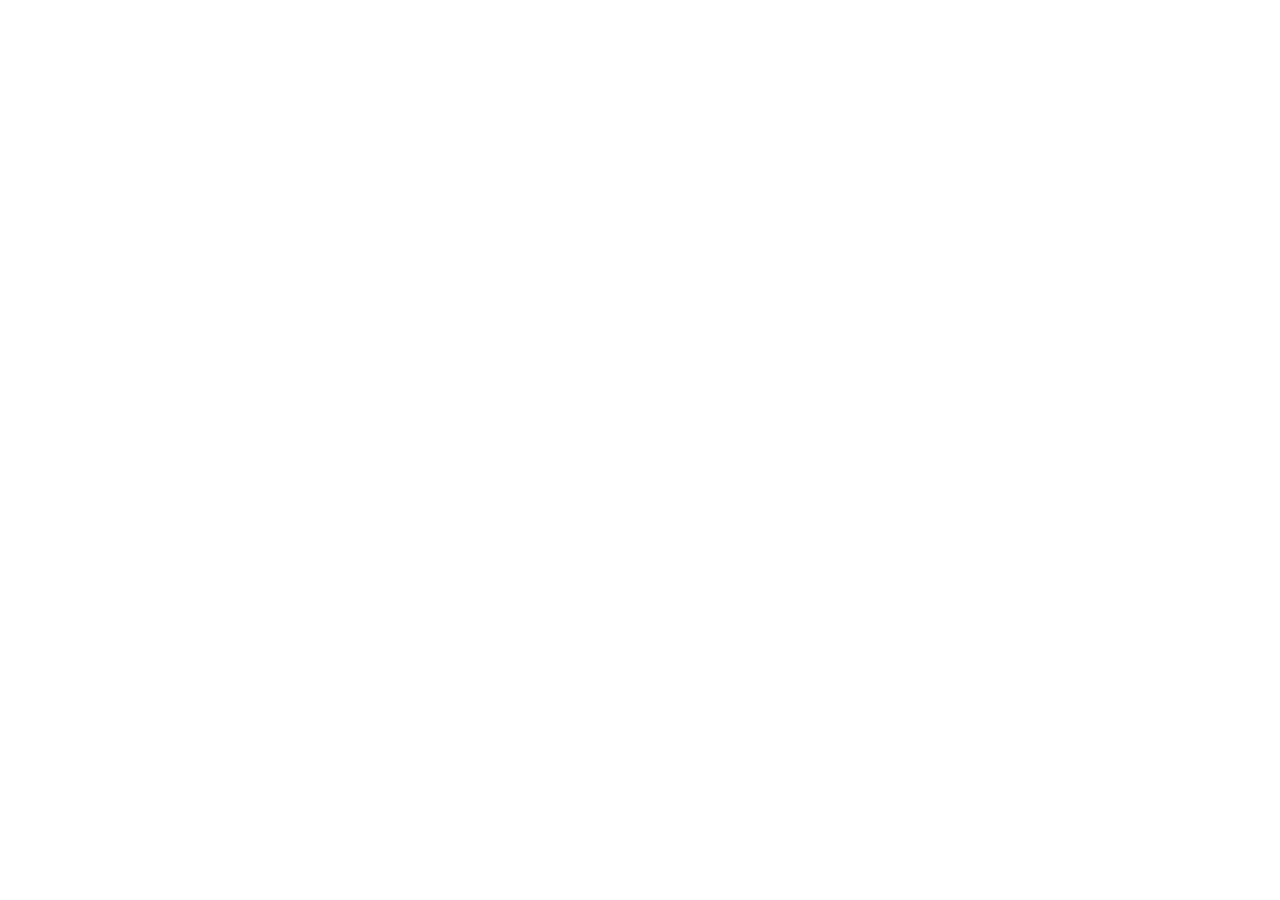
==== index.html @ ef237034 "Initial Commit" ====
<!DOCTYPE html>
<html>
    <head>
        <body>
            <script>

                function computerPlay(computerSelection){
                    if(computerSelection === 0){
                        computerSelection = "rock";
                    } else if(computerSelection === 1){
                        computerSelection = "paper";
                    } else if(computerSelection === 2){
                        computerSelection = "scissors";
                    }
                }


                function playRound(playerSelection, computerSelection){

                    if(playerSelection === computerSelection) { 
                        console.log("The result is a tie!");

                    } else if(playerSelection === "rock"){
                        if(computerSelection === "paper"){
                            winner = false;
                            console.log("You lose! Paper beats rock");
                        } else if(computerSelection === "scissors"){
                            winner = true;
                            console.log("You win! Rock beats scissors");
                        }
                    } else if(playerSelection === "paper"){
                        if(computerSelection === "rock"){
                            winner = true;
                            console.log("You win! Paper beats rock");
                        } else if(computerSelection === "scissors"){
                            winner = false;
                            console.log("You lose! Scissors beats paper");
                        }
                    } else if(playerSelection === "scissors"){
                        if(computerSelection === "paper"){
                            winner = true;
                            console.log("You win! Scissors beats paper");
                        } else if(computerSelection === "rock"){
                            winner = false;
                            console.log("You lose! Rock beats scissors");
                        }
                    }
                }

                function game(){
                    let playerScore = 0;
                    let computerScore = 0;
                    let winner;

                    for (let i = 0; i < 5; i++){

                        let playerSelection = prompt("Input either rock, paper, or scissors and see if you can beat the computer!").toLowerCase();
                        let computerSelection = Math.floor(Math.random()*3);

                        computerPlay(); 
                        playRound();

                        if (winner) {
                            playerScore++;
                        } else if (winner === false) {
                            computerScore++;
                        }
                    }

                    if (playerScore > computerScore){
                        console.log("You win! Your Score: " + playerScore + " Computer Score: " + computerScore);
                    } else if (playerScore < computerScore) {
                        console.log("Computer wins! Computer Score: " + computerScore + " Your Score: " + playerScore);
                    } else if (playerScore === computerScore) {
                        console.log("You tied with the computer!");
                    }
                }
                
                game();

            </script>
        </body>
    </head>
</html>
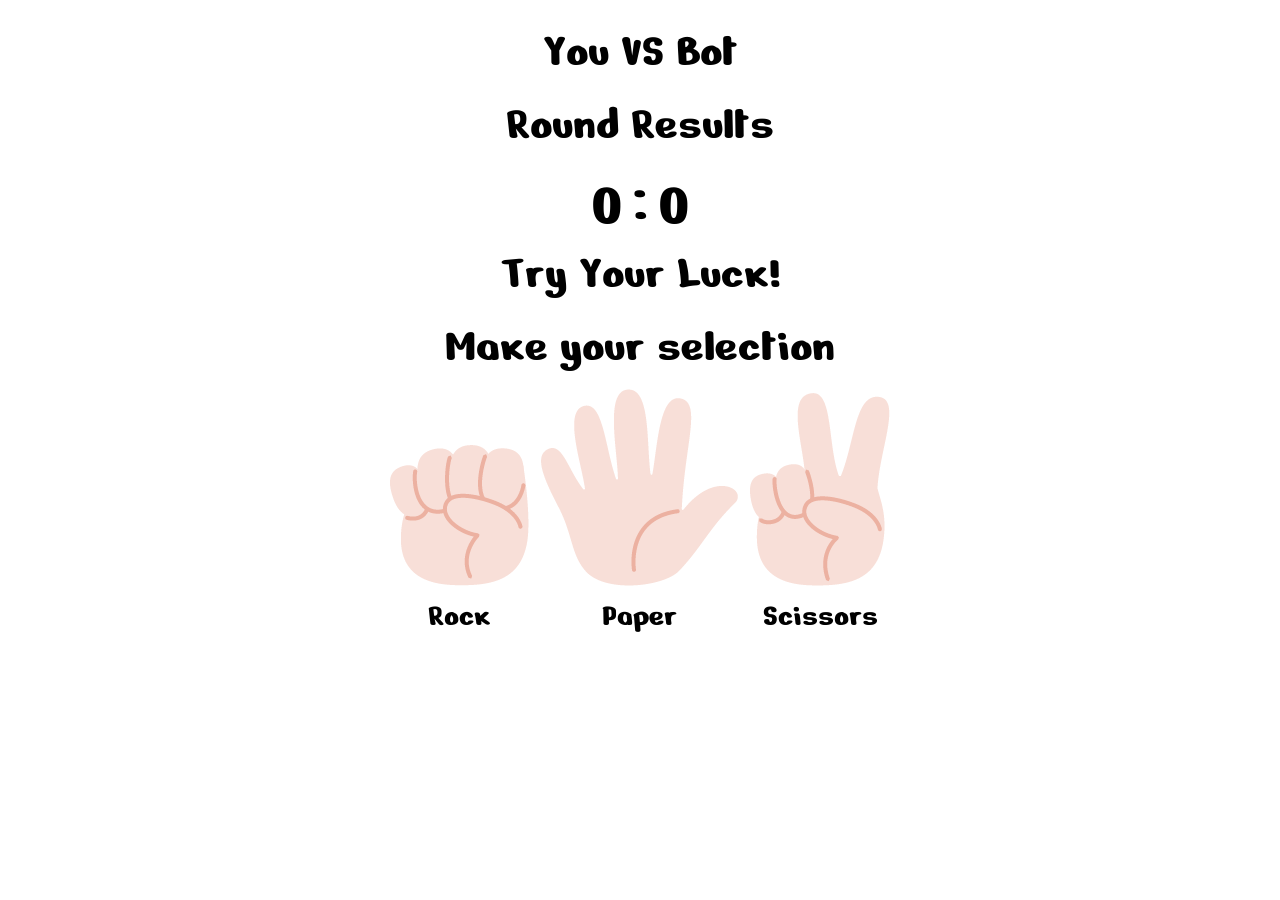
==== commit 57c4dd4d: "add smiple UI elements" ====
--- a/index.html
+++ b/index.html
@@ -1,84 +1,40 @@
 <!DOCTYPE html>
 <html>
     <head>
+        <meta charset="utf-8">
+        <title>Rock Paper Scissors</title>
+        <link rel="stylesheet" href="style.css">
+    </head>
         <body>
-            <script>
+            <div class="outer">
+                <div class="inner">
+                    <p>You VS Bot</p>
+                    <p>Round Results</p>
+                    <div>
+                        <div class="score" id="player">0</div>
+                        <div class="score">:</div>
+                        <div class="score" id="computer">0</div>
+                    </div>
+                    <div id="result">Try Your Luck!</div>
+                    <div id="winner"></div>
+                    <div>
+                        <p>Make your selection</p>
+                        <div class="selections">
+                            <input type="image" src="image/Rock.png" ontouchstart="" alt="Rock" value="Rock"><br>
+                            Rock
+                        </div>
+                        <div class="selections">
+                            <input type="image" src="image/Paper.png" ontouchstart="" alt="Paper" value="Paper"><br>
+                            Paper
+                        </div>
+                        <div class="selections">
+                            <input type="image" src="image/Scissors.png" ontouchstart="" alt="Scissors" value="Scissors"><br>
+                            Scissors
+                        </div>
+                    </div>
+                </div>
+            </div>
 
-                function computerPlay(computerSelection){
-                    if(computerSelection === 0){
-                        computerSelection = "rock";
-                    } else if(computerSelection === 1){
-                        computerSelection = "paper";
-                    } else if(computerSelection === 2){
-                        computerSelection = "scissors";
-                    }
-                }
-
-
-                function playRound(playerSelection, computerSelection){
-
-                    if(playerSelection === computerSelection) { 
-                        console.log("The result is a tie!");
-
-                    } else if(playerSelection === "rock"){
-                        if(computerSelection === "paper"){
-                            winner = false;
-                            console.log("You lose! Paper beats rock");
-                        } else if(computerSelection === "scissors"){
-                            winner = true;
-                            console.log("You win! Rock beats scissors");
-                        }
-                    } else if(playerSelection === "paper"){
-                        if(computerSelection === "rock"){
-                            winner = true;
-                            console.log("You win! Paper beats rock");
-                        } else if(computerSelection === "scissors"){
-                            winner = false;
-                            console.log("You lose! Scissors beats paper");
-                        }
-                    } else if(playerSelection === "scissors"){
-                        if(computerSelection === "paper"){
-                            winner = true;
-                            console.log("You win! Scissors beats paper");
-                        } else if(computerSelection === "rock"){
-                            winner = false;
-                            console.log("You lose! Rock beats scissors");
-                        }
-                    }
-                }
-
-                function game(){
-                    let playerScore = 0;
-                    let computerScore = 0;
-                    let winner;
-
-                    for (let i = 0; i < 5; i++){
-
-                        let playerSelection = prompt("Input either rock, paper, or scissors and see if you can beat the computer!").toLowerCase();
-                        let computerSelection = Math.floor(Math.random()*3);
-
-                        computerPlay(); 
-                        playRound();
-
-                        if (winner) {
-                            playerScore++;
-                        } else if (winner === false) {
-                            computerScore++;
-                        }
-                    }
-
-                    if (playerScore > computerScore){
-                        console.log("You win! Your Score: " + playerScore + " Computer Score: " + computerScore);
-                    } else if (playerScore < computerScore) {
-                        console.log("Computer wins! Computer Score: " + computerScore + " Your Score: " + playerScore);
-                    } else if (playerScore === computerScore) {
-                        console.log("You tied with the computer!");
-                    }
-                }
-                
-                game();
-
-            </script>
+            <script src="script.js"></script>
         </body>
-    </head>
 </html>
--- a/style.css
+++ b/style.css
@@ -0,0 +1,65 @@
+@font-face {
+    font-family: NerkoOne-Regular;
+    src: url(/font/NerkoOne-Regular.ttf);
+}
+
+html {
+    font-size: 100%;
+}
+
+body {
+    font-family: NerkoOne-Regular;
+    font-size: 3rem;
+    text-align: center;
+}
+
+p {
+    display: block;
+    margin-block-start: 0.3em;
+    margin-block-end: 0.3em;
+    margin-inline-start: 0px;
+    margin-inline-end: 0px;
+}
+
+.outer {
+    position: relative;
+}
+
+.inner {
+    position: absolute;
+    top: 0;
+    left: 0;
+    right: 0;
+    bottom: 0;
+    margin: auto;
+    width: 80%;
+}
+
+.score {
+    display: inline-block;
+    font-size: 4rem;
+}
+
+.selections {
+    display: inline-block;
+    font-size: 2rem;
+}
+
+input {
+    outline: none;
+}
+
+input:hover {
+    opacity: 0.5;
+    cursor: pointer;
+}
+
+input:active {
+    position: relative;
+    top: 5px;
+}
+
+#winner {
+    color:indianred;
+    font-size: 4rem;
+}
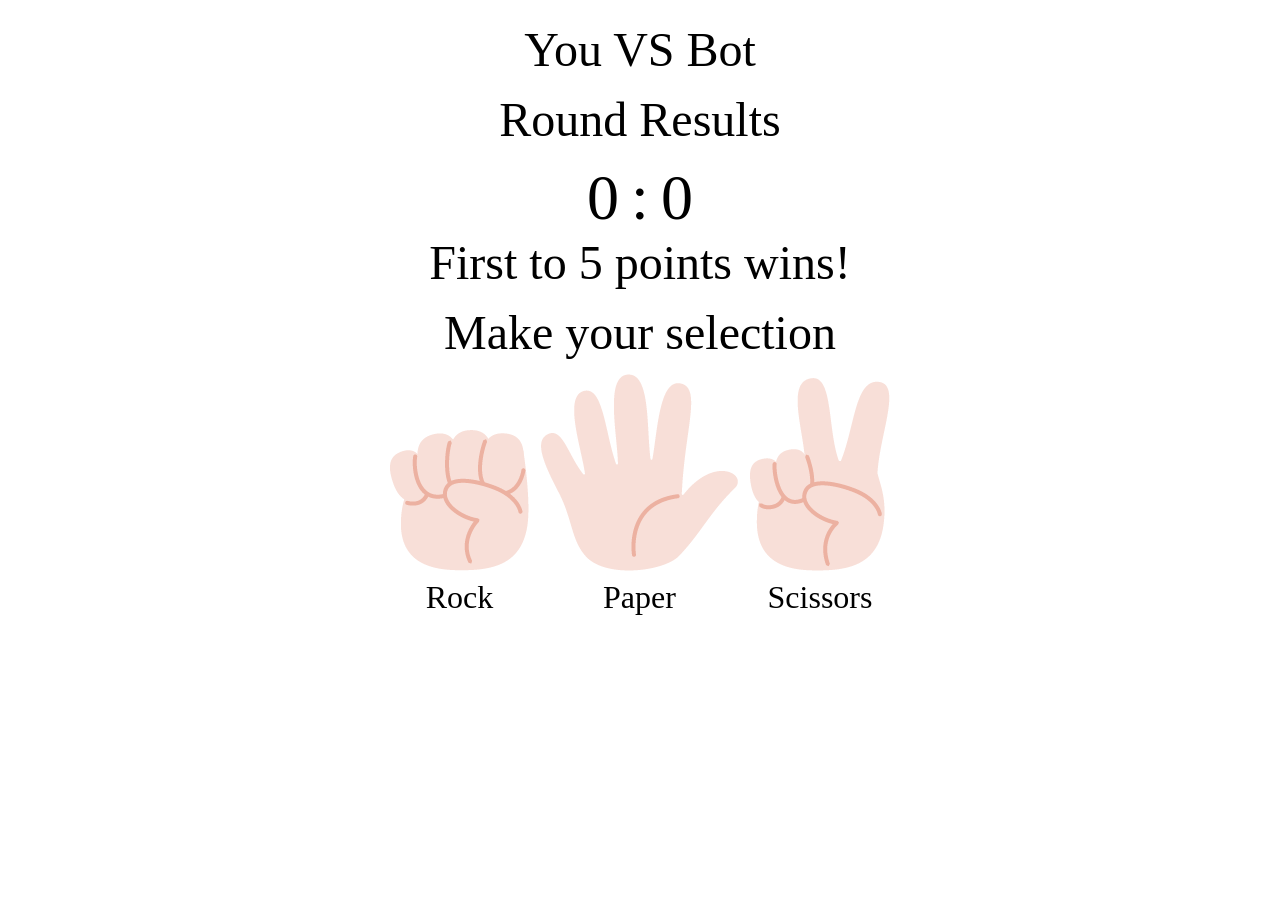
==== commit 0c6d43a9: "Update index.html Change comments in line 18" ====
--- a/index.html
+++ b/index.html
@@ -15,7 +15,7 @@
                         <div class="score">:</div>
                         <div class="score" id="computer">0</div>
                     </div>
-                    <div id="result">Try Your Luck!</div>
+                    <div id="result">First to 5 points wins!</div>
                     <div id="winner"></div>
                     <div>
                         <p>Make your selection</p>
@@ -37,4 +37,4 @@
 
             <script src="script.js"></script>
         </body>
-</html>+</html>
--- a/style.css
+++ b/style.css
@@ -1,6 +1,6 @@
 @font-face {
     font-family: NerkoOne-Regular;
-    src: url(/font/NerkoOne-Regular.ttf);
+    src: url(/rock_paper_scissors/font/NerkoOne-Regular.ttf);
 }
 
 html {
@@ -62,4 +62,4 @@
 #winner {
     color:indianred;
     font-size: 4rem;
-}+}
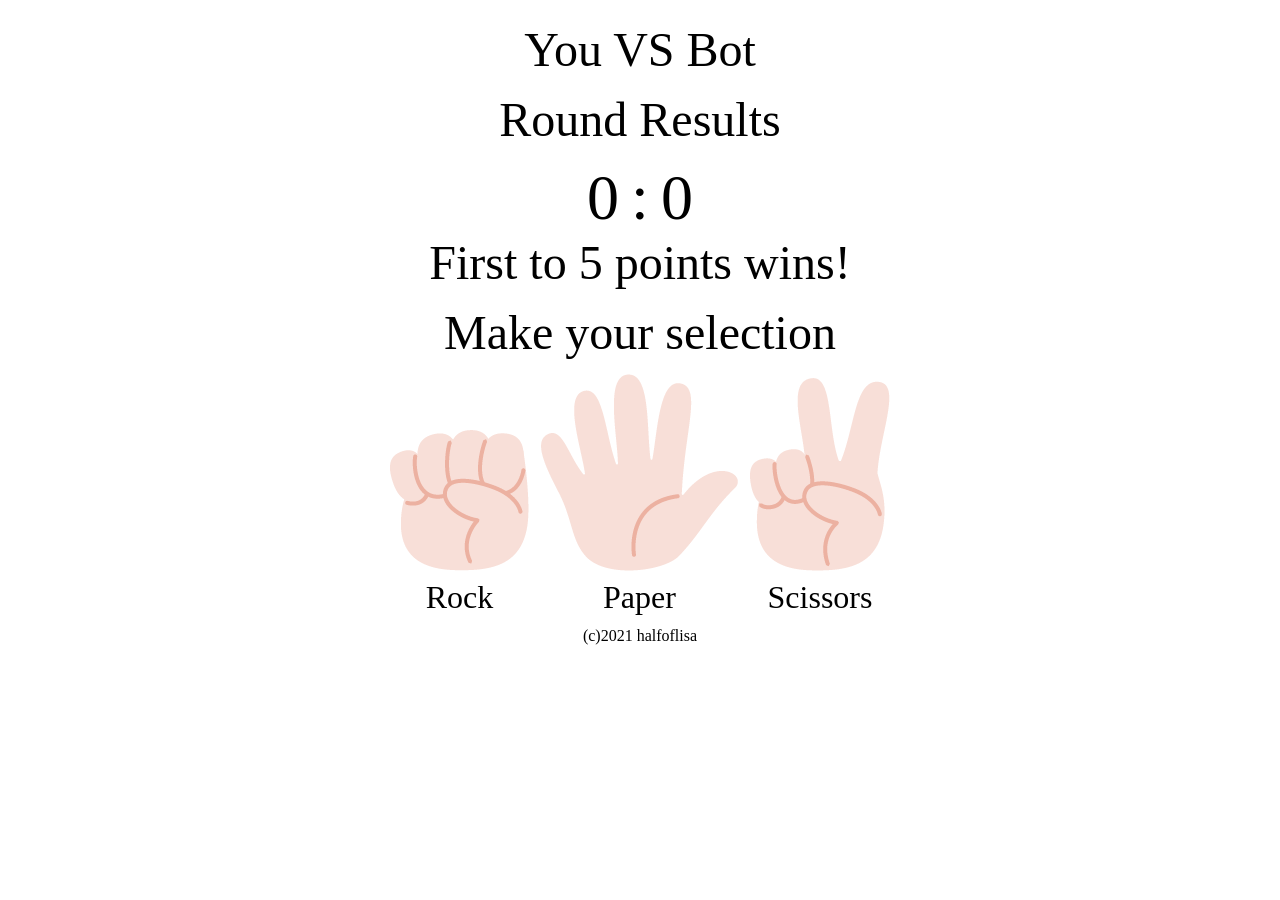
==== commit dcb25494: "add a copyright note" ====
--- a/index.html
+++ b/index.html
@@ -32,6 +32,7 @@
                             Scissors
                         </div>
                     </div>
+                    <div id="copyright">(c)2021 halfoflisa</div>
                 </div>
             </div>
 
--- a/style.css
+++ b/style.css
@@ -63,3 +63,12 @@
     color:indianred;
     font-size: 4rem;
 }
+
+#copyright {
+    font-size: 1rem;
+    display: block;
+    margin-block-start: 0.5rem;
+    margin-block-end: 0.5rem;
+    margin-inline-start: 0px;
+    margin-inline-end: 0px;
+}
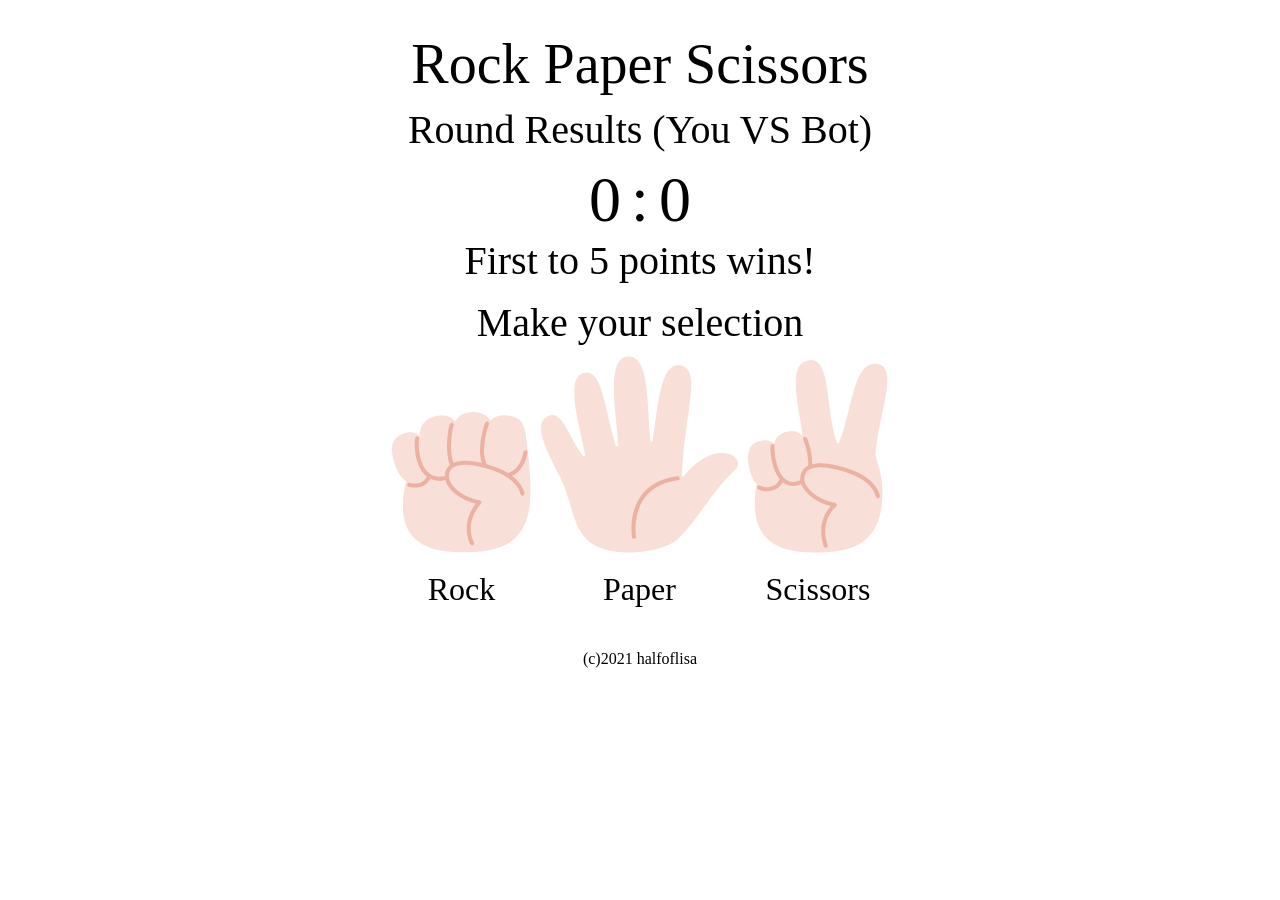
==== commit a8b47124: "add a restart and break button" ====
--- a/index.html
+++ b/index.html
@@ -7,9 +7,8 @@
     </head>
         <body>
             <div class="outer">
-                <div class="inner">
-                    <p>You VS Bot</p>
-                    <p>Round Results</p>
+                    <div id="title">Rock Paper Scissors</div>
+                    <p>Round Results (You VS Bot)</p>
                     <div>
                         <div class="score" id="player">0</div>
                         <div class="score">:</div>
@@ -18,22 +17,25 @@
                     <div id="result">First to 5 points wins!</div>
                     <div id="winner"></div>
                     <div>
+                        <div id="restart"></div>
+                        <div id="coffee"></div>
+                    </div>
+                    <div id="selectionParent">
                         <p>Make your selection</p>
                         <div class="selections">
-                            <input type="image" src="image/Rock.png" ontouchstart="" alt="Rock" value="Rock"><br>
-                            Rock
+                            <input type="image" src="image/Rock.png" ontouchstart="" alt="Rock" value="Rock">
+                            <p>Rock</p>
                         </div>
                         <div class="selections">
-                            <input type="image" src="image/Paper.png" ontouchstart="" alt="Paper" value="Paper"><br>
-                            Paper
+                            <input type="image" src="image/Paper.png" ontouchstart="" alt="Paper" value="Paper">
+                            <p>Paper</p>
                         </div>
                         <div class="selections">
-                            <input type="image" src="image/Scissors.png" ontouchstart="" alt="Scissors" value="Scissors"><br>
-                            Scissors
+                            <input type="image" src="image/Scissors.png" ontouchstart="" alt="Scissors" value="Scissors">
+                            <p>Scissors</p>
                         </div>
                     </div>
-                    <div id="copyright">(c)2021 halfoflisa</div>
-                </div>
+                    <div id="copyright">(c)2021 halfoflisa</div>    
             </div>
 
             <script src="script.js"></script>
--- a/style.css
+++ b/style.css
@@ -9,30 +9,25 @@
 
 body {
     font-family: NerkoOne-Regular;
-    font-size: 3rem;
+    font-size: 2.5rem;
     text-align: center;
 }
 
 p {
     display: block;
-    margin-block-start: 0.3em;
-    margin-block-end: 0.3em;
-    margin-inline-start: 0px;
-    margin-inline-end: 0px;
+    margin: 10px;
 }
 
 .outer {
     position: relative;
+    width: auto;
+    height: auto;
 }
 
-.inner {
-    position: absolute;
-    top: 0;
-    left: 0;
-    right: 0;
-    bottom: 0;
-    margin: auto;
-    width: 80%;
+#title {
+    position: abusolute;
+    margin-top: 2rem;
+    font-size: 3.5rem;
 }
 
 .score {
@@ -47,6 +42,8 @@
 
 input {
     outline: none;
+    font-family: NerkoOne-Regular;
+    font-size: 3rem;
 }
 
 input:hover {
@@ -61,14 +58,23 @@
 
 #winner {
     color:indianred;
-    font-size: 4rem;
+    font-size: 3rem;
+    margin: 15px;
+}
+
+#restartImage {
+    width: 50%;
+    max-width: 100%;
+    height: auto;
+}
+
+#coffeeImage {
+    width: 55%;
+    max-width: 100%;
+    height: auto;
 }
 
 #copyright {
+    margin-top: 2rem;
     font-size: 1rem;
-    display: block;
-    margin-block-start: 0.5rem;
-    margin-block-end: 0.5rem;
-    margin-inline-start: 0px;
-    margin-inline-end: 0px;
 }
